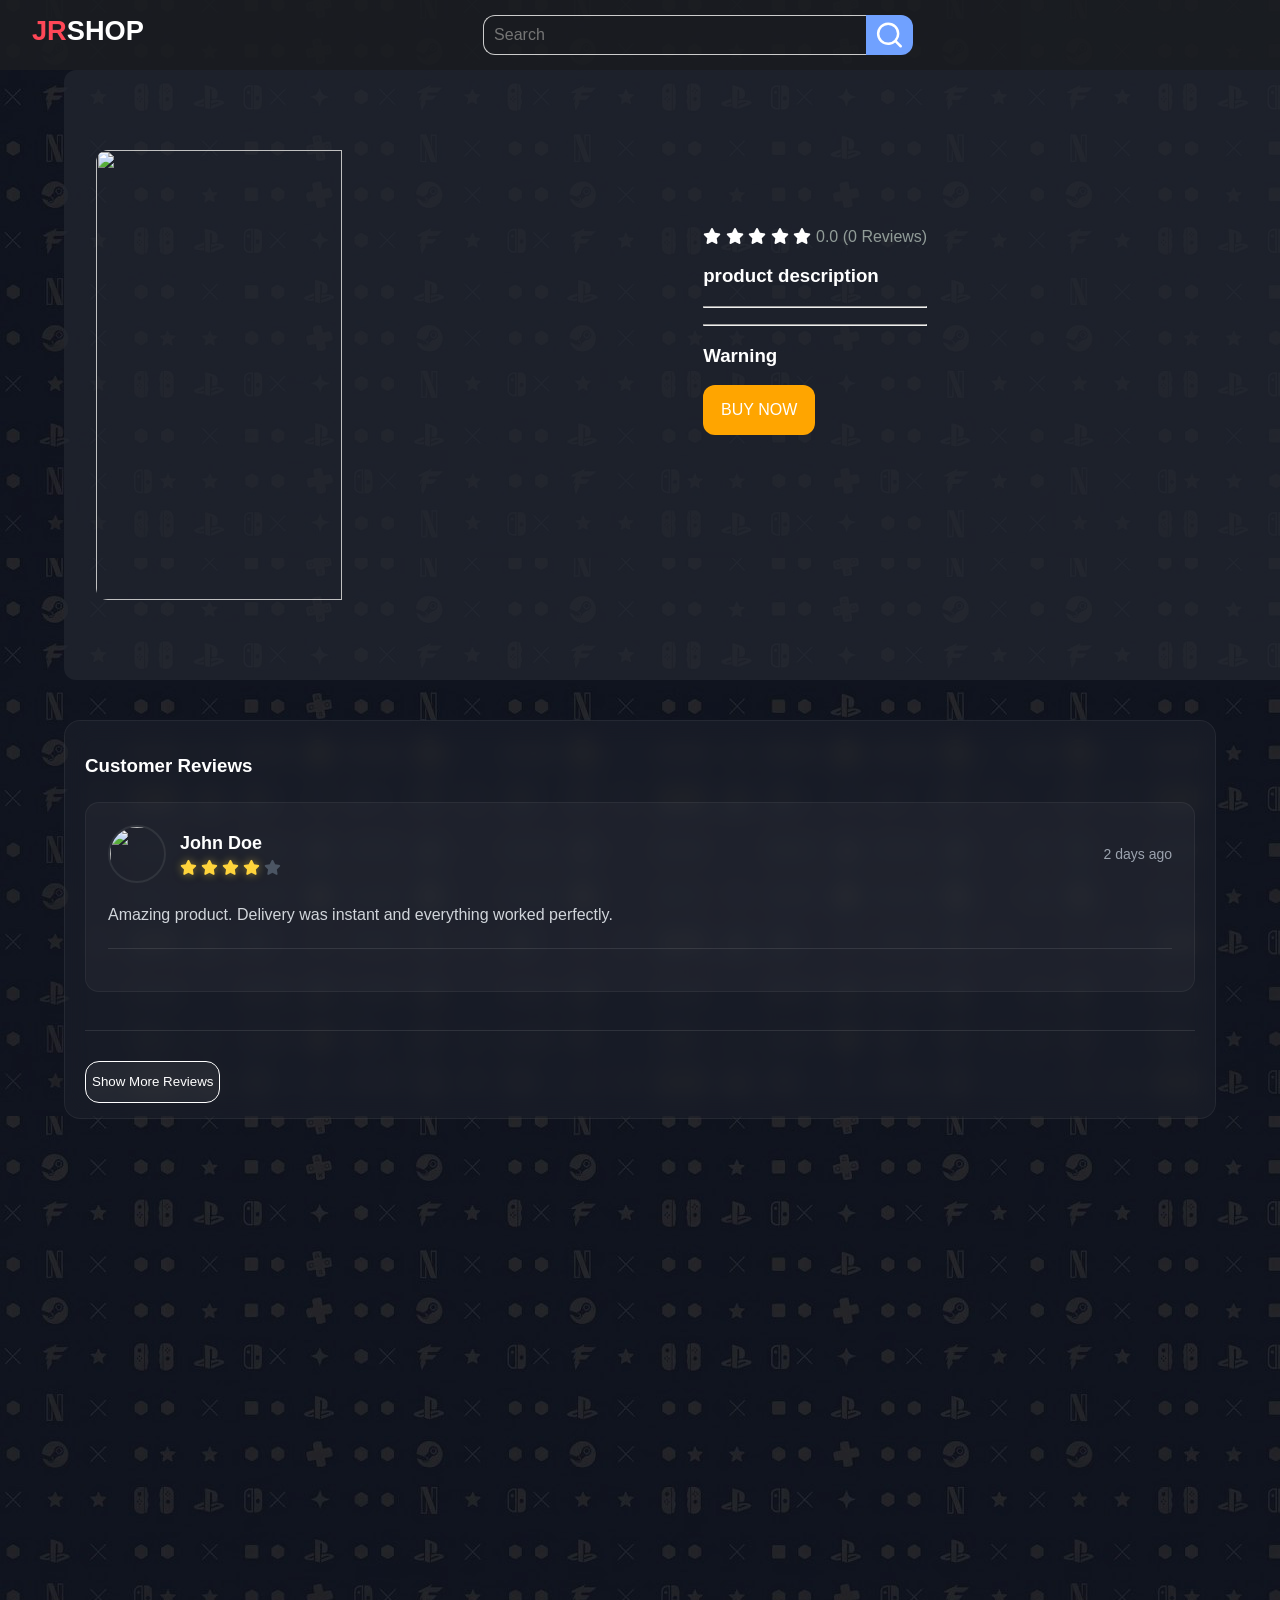
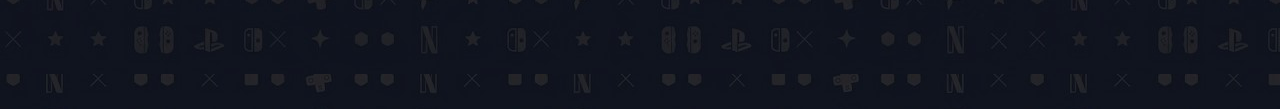
==== product.html @ eef832c1 "Initial commit: project setup" ====
<!DOCTYPE html>
<html lang="en">
<head>
    <meta charset="UTF-8">
    <meta name="viewport" content="width=device-width, initial-scale=1.0">
    <title>product</title>
    <link rel="stylesheet" href="style.css">
        <link rel="stylesheet" href="user-section.css">
        <link rel="stylesheet" href="./product.css">

</head>
<body>


    <header class="header">
        <div class="logo">
            <a href="./index.html">            <span class="logo-primary">JR</span><span class="logo-secondary">SHOP</span>
</a>
        </div>


		<div class="form-container">
        <input  type="text" class="search-bar" placeholder="Search">
		<button><svg xmlns="http://www.w3.org/2000/svg" viewBox="0 0 24 24"  focusable="false" aria-hidden="true" style="pointer-events: none; display: inherit; "><path d="M11 2a9 9 0 105.641 16.01.966.966 0 00.152.197l3.5 3.5a1 1 0 101.414-1.414l-3.5-3.5a1 1 0 00-.197-.153A8.96 8.96 0 0020 11a9 9 0 00-9-9Zm0 2a7 7 0 110 14 7 7 0 010-14Z"></path></svg></button>
</div>
        <div class="header-actions">


        </div>


 
   </header>

 <main class="product-go-here">

    <img id="productImage" src="" alt="">

    <div class="product-talk colorwhite">

        <h1 id="productName"></h1>
        

        <h2 class="price" id="productPrice"></h2>
        <h2 class="old-price" id="productOldPrice"></h2>
       <h2 class="disount-percantage" id="discoutperantage"></h2>



        <link rel="stylesheet"
href="https://cdnjs.cloudflare.com/ajax/libs/font-awesome/6.5.1/css/all.min.css">

<div class="rating-system">
<!-- here the product stars and rating cureent rating users dont votre or rate here  -->
  <div class="stars">

    <i class="fa-solid fa-star " data-value="1"></i>
    <i class="fa-solid fa-star " data-value="2"></i>
    <i class="fa-solid fa-star " data-value="3"></i>
    <i class="fa-solid fa-star " data-value="4"></i>
    <i class="fa-solid fa-star " data-value="5"></i>

  </div>

  <div class="rating-info">
    <span id="ratingValue">0.0</span>
    <span class="reviews a1">(0 Reviews)</span>
  </div>

</div>


        <h3>product description</h3>
        <hr>

        <p id="productDesc"></p>

        <hr>

        <h3>Warning</h3>
        <p id="productWarning"></p>

        <button class="buy-button" id="buyBtn">BUY NOW</button>

    </div>

</main> 

<section class="reviews-section">

    <h3 class="reviews-title">
        Customer Reviews
    </h3>

    <div class="reviews-container" id="reviewsContainer">

        <!-- here the users are rated the product  -->
        <div class="review-card">

            <div class="review-top">

                <div class="review-user">
                    <img src="./images/user.png" alt="">
                    
                    <div>
                        <h4>John Doe</h4>

                        <div class="review-stars">

                            <i class="fa-solid fa-star active"></i>
                            <i class="fa-solid fa-star active"></i>
                            <i class="fa-solid fa-star active"></i>
                            <i class="fa-solid fa-star active"></i>
                            <i class="fa-solid fa-star"></i>

                        </div>
                    </div>
                </div>

                <span class="review-date">
                    2 days ago
                </span>

            </div>

            <p class="review-comment">
                Amazing product. Delivery was instant and everything worked perfectly.
            </p>
            <hr class="custom-hr">

        </div>
        </div>


            <!-- SHOW MORE BUTTON -->
<section id="usercommenthere" class="reviews"></section>

    <hr class="custom-hr">

    <button class="show-more-btn" id="showMoreBtn">
        Show More Reviews
    </button>

</section>




    <section class="products" id="relatedProducts">
</section>




        <script>
            function getProductId() {
  const params = new URLSearchParams(window.location.search);
  return params.get("id");
}

async function loadProduct() {
  const id = getProductId();

  const res = await fetch("./api/getProducts.php");
  const products = await res.text();

  console.log(products)

  const p = products.find(prod => prod.product_id == id);

  if (!p) {
    alert("Product not found");
    return;
  }

  // Rating value
  document.getElementById("ratingValue").innerText = p.rating_average;
  
  // Reviews count (FIXED)
  document.querySelector(".rating-info .reviews").innerText = `(${p.rating_count} Reviews)`;

  // Product stars
  const productStars = document.querySelectorAll(".rating-system .stars i");
  const roundedRating = Math.round(p.rating_average);

  productStars.forEach(star => {
    const value = parseInt(star.dataset.value);
    if (value <= roundedRating) {
      star.classList.add("active");
    } else {
      star.classList.remove("active");
    }
  });

  // Product info
  document.getElementById("productName").innerText = p.product_name_en;
  document.getElementById("productPrice").innerText = `$${p.sell_price}`;
  document.getElementById("productDesc").innerText = p.description_en;
  document.getElementById("productWarning").innerText = p.warning_en;
  document.getElementById("productImage").src = p.product_image;


  const buyBtn = document.getElementById("buyBtn");



buyBtn.addEventListener("click", () => {
  window.location.href = `./checkout.html?id=${p.product_id}`;
});
  // Optional: old price & discount
  if (p.old_price) {
    document.getElementById("productOldPrice").innerText = `$${p.old_price}`;
    const discount = ((p.old_price - p.sell_price) / p.old_price * 100).toFixed(0);
    document.getElementById("discoutperantage").innerText = `${discount}% OFF`;
  }
}




async function loadRelatedProducts() {

  const currentId = getProductId();

  const res = await fetch("./api/getProducts.php");
  const products = await res.json();

  const container = document.getElementById("relatedProducts");

  container.innerHTML = "";

  products.forEach(p => {

    // optional: skip current product
    if (p.product_id == currentId) return;

    container.innerHTML += `
      <div class="card">

        <img class="product-image"
             src="${p.product_image}"
             alt="${p.product_name_en}">

        <h2>${p.product_name_en}</h2>

        <h3>$${p.sell_price}</h3>

        <div class="button-container">
          <a href="./product.html?id=${p.product_id}"
             class="buy-button">
             Buy
          </a>
        </div>

      </div>
    `;
  });
}
loadRelatedProducts();
loadProduct();


        </script>
     
            <script src="./swal.js"></script>

            <script src="./index.js"></script>
                  <script src="./resizingcss.js"></script>
                              <script src="./starsystemhoverandclicks.js"></script>
                              <script src="./reviewload-and-sumbit.js"></script>





</body>
  </html>
---- style.css ----
* {
    box-sizing: border-box;
}

.field-label {
  display: block;
  margin-bottom: 8px;
  font-size: 13px;
  opacity: 0.7;
}

.gender-group {
  display: flex;
  gap: 8px;
}

.gender-btn {
  flex: 1;
  padding: 10px;
  border-radius: 10px;
  border: 1px solid rgba(255,255,255,0.1);
  background: rgba(255,255,255,0.05);
  color: white;
  cursor: pointer;
  transition: 0.2s;
  opacity: 0.7;
}

.gender-btn:hover {
  background: rgba(255,255,255,0.1);
}

.gender-btn.active {
  background: linear-gradient(135deg, #6ea8ff, #4a7cff);
  opacity: 1;
  transform: translateY(-1px);
}


:root {
    /* Colors */
    --color-primary: #ff4757;   /* For "JR" */
    --color-secondary: #2f3542; /* For "store" */
    --color-accent: #70a1ff;    /* For Buttons */
    --color-bg: #111827;
    --color-white: #111827;
    --color-header:#1b1d22e8;
    --color-text:#fff;
    --boeder-color :#ccc;
    
    /* Shapes & Spacing */
    --radius-main: 12px;
    --spacing-main: 20px;
    --secpadding:45px;
    --leftrightpadding :5%
}

/* Base Resets */
body { overflow-x: hidden; font-family: sans-serif;   background-image: url(./images/Untitled.jpg); margin: 0;  }

/* Header */
.header-main-nav{ display:flex ;justify-content: space-between; align-items: center; width: 100%; flex-direction: row;}
.header { justify-content: space-between; flex-wrap: wrap; z-index: 10; top : 0; display: flex;   padding: 15px var(--leftrightpadding); background-color: var(--color-header) ; position: fixed; width: 100%;}
.logo-primary { color: var(--color-primary); font-weight: bold; font-size: 1.7rem; }
.logo-secondary { color: var(--color-text); font-weight: bold; font-size: 1.7rem; }
.header-actions{
    display: flex;
}


.colorwhite {
    color: var(--color-text);
}
.form-container {
    width: 35%;
    position: relative;


}
.hidden-search-bar-header{
 width: 100%;
    display: none;
    padding-top: 15px;
}
.hidden-search-input-wrapper{
    position: relative;

}
.search-bar {    background-color: transparent; font-size: 16px;
 padding: 10px;  border: 1px solid var(--boeder-color); width: 90%; color: var(--color-text); 
 border-top-left-radius: var(--radius-main);
  border-bottom-left-radius: var(--radius-main);

  border-top-right-radius: 0;
  border-bottom-right-radius: 0;

border-right: none;}

.search-bar:focus {
    outline: none;
}


.hidden-search-bar-header button, .form-container button {
    position: absolute;
    height: 100%;
    width: 11%;
    color: var(--color-white);
    border: 1px soild var(--boeder-color);
    border-top-right-radius: var(--radius-main);
  border-bottom-right-radius: var(--radius-main);
  background-color: var(--color-accent);
  display: inline-flex;
  justify-content: center;
  align-items: center;
 }
 .hidden-search-bar-header button svg,.form-container button svg {
    width: 50px;
    height: 30px;
fill: var(--color-text);  
 }




.btn--secondary{
    background-color: var(--boeder-color);
}
/* Buttons */
.btn { padding: 10px 20px; border-radius: var(--radius-main); border: none; cursor: pointer; margin-left: 5px; font-size: 12px; display: flex; justify-content: center; align-items: center;}
.btn--primary { background: var(--color-accent); color: white; }

/* Hero Section */
.hero { padding-left: var(--leftrightpadding); padding-right: var(--leftrightpadding); color: var(--color-text); display: flex; flex-direction: column; align-items: center; justify-content: center; padding-top: var(--secpadding); padding-bottom: var(--secpadding);}

.hero-title {
    text-align: center;
}
/* filter for the image */

.logo-grid {
    width: 100%;
  grid-template-columns: repeat(6 , minmax(60px,100px));
   grid-template-rows:100px;
  display: grid;
  justify-content: center;
  align-items: center;
  gap: 30px;
}


/* for centring icon inside on its  container */

.logo-item  {
display: flex;
align-items: center;
justify-content: center;
background-color: #111827;
padding: 20px;
border: 1px #1a202f solid;
height: 100px;
border-radius: var(--radius-main);
}

.logo-item svg {
/* width: 150px;
height: 150px; object-fit: contain; */
}


.best-prices{
    margin-top: 0px;
}



.payment-methods {
    display: flex;
    width: 100%;
    justify-content: center;
}

.payment-methods img {
    width: 100%;
    height: 100%;
    margin-left: 15px;
    object-fit: cover; 
    border-radius: var(--radius-main);
}

.payment-method-img-container{
    width: 100px;
    height: 50px;
    margin-left: 15px;
}


/* .ocash {
    width: 250px !important;
} */


.products {

  display: grid;
  grid-template-columns: repeat(auto-fit,minmax(350px,1fr));
  grid-template-rows: repeat(auto-fill,minmax(500px,1fr));
  gap: 16px;
  padding: var(--secpadding) var(--leftrightpadding);
}
/* Card Component */
.card { 
    background: rgba(255, 255, 255, 0.03);  /* Very subtle transparency */
    backdrop-filter: blur(10px);          /* Frosted glass effect */
    
    /* Bord: 1px solid rgba(255, 255, 255, 0.1);
    border-radius: 16px;
    
    /* Shadow for Depth */
    box-shadow: 0 8px 32px 0 rgba(0, 0, 0, 0.37);
    
    /* Typography & Transition */
    color: white;
    transition: transform 0.2s ease, background 0.2s ease;

    height: fit-content;
     color: var(--color-text);
      /* background: var(--color-white); */
       padding: var(--spacing-main); 
       border-radius: var(--radius-main);
       transform: translateY(-5px);
        box-shadow: 0 4px 6px rgba(0,0,0,0.1); }
 .product-image {
width: 100%;
height: 204px;
background-size: contain;
border-radius: var(--radius-main);

 }


.buy-button {
    width: 80px;
  height: 34px;
  background-color: orange;
  border: none;
  border-radius: 8px;
  color: white;
  font-size: 1rem;
  cursor: pointer;
 }
/* Footer */
.footer { text-align: center; padding: 20px; margin-top: 40px; background-color: var(--color-header); display: flex; justify-content: center; flex-direction: column;     align-items: center;
}


.social-links {
    display: flex;
    justify-content: flex-start;

}


.social-links  svg {
    width: 40px;
}

.social-links a {
    margin-left: 10px;
}

.good-talk {
    width: 200px;
}


.contact-us {
    color: var(--color-text);
}

.mobiles-search-button {
padding: 3px 10px;
visibility: hidden;
}

.mobiles-search-button svg {
    height: 25px;
width: 25px;}

    




@media(max-width:1220px){

   .products{
    grid-template-columns: repeat(auto-fill,minmax(300px,1fr));
   }
}


@media(max-width:822px){

    .hero-discription{
max-width: 500px;
text-align: center;
}

/* .logo-grid {
    grid-template-columns: repeat(6,90x);
} */
}

@media(max-width:750px){
    .logo-item{
        padding: 10px;
    }
}

@media(max-width:726px){
    .form-container{
        width: 50%;
    }
}

@media(max-width:712px){
    .form-container{
        width: 40%;
    }
}

@media(max-width:701px){


    .products{
    grid-template-columns: repeat(auto-fit,minmax(200px,1fr));
    }
}

@media(max-width:637px ){
    .form-container{
        display: none;
    }
    .mobiles-search-button {
        visibility: visible;
    }

    .logo-item{
        height: 65px;
    }

    .hidden-search-bar-header{
    display: block;

    }
    .hero{
        margin-top: 122px !important;
    }


}


@media(max-width:452px){
    .payment-methods img{
        width: 80px;
        height: 80px;
    }
}


/* here product page we begin page two  */

.product-go-here {
    display: flex;
    width: 100%;
    /* padding-left: var(--leftrightpadding);
    padding-right: var(--leftrightpadding); */
    padding:  calc(var(--spacing-main) * 4) 10px;
    margin-left: 5%;
    margin-right: 5%;
    background-color: #232732b2;
    border-radius: var(--radius-main);
    
    
   


}

.main-wrapper {
    margin:100px ;
}

.product-talk {}

.product-go-here img {
    width: 45%;
        flex-shrink:0 ;
        height: 450px;
    margin-right: 60px;
        border-radius: var(--radius-main);

}


a {
    text-decoration: none;
}
.buy-button {
    width: 50%;
  height: 50px;
  font-size: 16px;
  color: white;
  background-color: orange;
  border: none;
  display: inline-block;
  border-radius: var(--radius-main);
  display: flex;
  justify-content: center;
  align-items: center;
}

.price {
    color: #315c93;
    display: inline;
    /* background-color: #315c9e; */
    border-radius: var(--radius-main);
    padding: 5px 0;
    font-size: 2rem;
    

}

#productWarning{
    color: red;
}

.old-price {
    display:inline ;
    color: red;
        margin-left: 10px;

    text-decoration: line-through;
}

/* PRODUCT PAGE RESPOSIVE DESGIN */
@media (max-width: 1315px) { 
    .header { 
        padding-left: calc(var(--leftrightpadding) / 2); 
        padding-right: calc(var(--leftrightpadding) / 2); 
    } 

    .products { 
        padding-left: calc(var(--leftrightpadding) / 2); 
        padding-right: calc(var(--leftrightpadding) / 2); 
    } 

    .main-wrapper { 
        margin-left: calc(var(--leftrightpadding) / 2); 
        margin-right: calc(var(--leftrightpadding) / 2); 
    } 

    .product-go-here{
          padding-left: calc(var(--leftrightpadding) / 2); 
        padding-right: calc(var(--leftrightpadding) / 2); 
    }
}

@media(max-width:933px){
      .product-go-here{
          flex-direction: column;
    }

    .product-go-here img {
        width: 100%;
    }
    .buy-button{
        width: 100%;
    }
}
---- user-section.css ----
/* Layout */
/* ===== HEADER ACTIONS ===== */
/* =========================
   UNIFIED ACTION SYSTEM
========================= */

.header-actions {
  display: flex;
  align-items: center;
  gap: 12px;
}

/* SAME HEIGHT FOR EVERYTHING */
.purchase-btn,
.notif,
.profile {
  height: 38px;
  border-radius: 12px;
  display: flex;
  align-items: center;
}

/* =========================
   PURCHASE BUTTON (LABELED)
========================= */
.purchase-btn {
  padding: 0 12px;
  gap: 8px;

  background: rgba(255,255,255,0.06);
  border: 1px solid rgba(255,255,255,0.1);

  color: white;
  font-size: 14px;
  cursor: pointer;
}

.purchase-btn:hover {
  background: rgba(255,255,255,0.1);
}

/* =========================
   ICONS
========================= */
.icon {
  width: 30px;
  height: 30px;
  fill: white;
}

/* =========================
   NOTIFICATION
========================= */
.notif {
  width: 38px;
  justify-content: center;

  position: relative;

  background: rgba(255,255,255,0.06);
  border: 1px solid rgba(255,255,255,0.1);

  cursor: pointer;
}

.notif:hover {
  background: rgba(255,255,255,0.1);
}

.dot {
  position: absolute;
  width: 6px;
  height: 6px;
  background: #ff3b3b;
  border-radius: 50%;
  top: 6px;
  right: 6px;
}

/* =========================
   PROFILE
========================= */
.profile {
  position: relative;

  padding: 0 10px;
  gap: 8px;

  background: rgba(255,255,255,0.06);
  border: 1px solid rgba(255,255,255,0.1);
}

.avatar {
  width: 30px;
  height: 30px;
  border-radius: 50%;
}

.username {
  font-size: 15px;
  color: white;
}

.dropdown-icon {
  width: 14px;
  height: 14px;
  fill: #ccc;
}

/* =========================
   DROPDOWN
========================= */
.dropdown {
  position: absolute;
  right: 0;
  top: 110%;

  display: none;
  flex-direction: column;

  min-width: 160px;

  background: rgba(10, 12, 30, 0.85);
  backdrop-filter: blur(12px);

  border: 1px solid rgba(255,255,255,0.1);
  border-radius: 12px;

  overflow: hidden;
}

.dropdown a {
  padding: 10px;
  color: white;
  text-decoration: none;
  font-size: 14px;
}

.dropdown a:hover {
  background: rgba(255,255,255,0.08);
}

.active {
  display: flex;
}
---- product.css ----
/* this just contains star section  and review sectionstyles rest on style css */

:root {
    /* Colors */
    --color-primary: #ff4757;   /* For "JR" */
    --color-secondary: #2f3542; /* For "store" */
    --color-accent: #70a1ff;    /* For Buttons */
    --color-bg: #111827;
    --color-white: #111827;
    --color-header:#1b1d22e8;
    --color-text:#fff;
    --boeder-color :#ccc;
    
    /* Shapes & Spacing */
    --radius-main: 12px;
    --spacing-main: 20px;
    --secpadding:45px;
    --leftrightpadding :5%
}


.rating-system {
    display: flex;
    margin: 10px 0;
}

.rating-info{
    display: inline;
    margin-left: 5px;
}

.star {
      cursor:pointer;
      font-size: 14ox;
}

.reviews-container{
  display: flex;
  flex-direction: column;
}
/* .star:hover{
  transform:scale(1.15);
} */

.star.active{
  color:#e9bf2a;


}

.reviews  , #ratingValue{
    color: #919c98;
}

.discout-perantage{
  display: inline;
}

/* REVIEWS SECTION */
.reviews-section{

    margin-top:40px;
    padding: 15px 20px;
    border-radius:16px;
margin-left: 5%;
    margin-right: 5%;
    background:
    rgba(255,255,255,0.03);

    backdrop-filter: blur(12px);

    border:1px solid rgba(255,255,255,0.06);
}

.reviews-title{
    color:white;
    margin-bottom:25px;
}

/* REVIEW CARD */
.review-card{

    padding:22px;
    border-radius:14px;

    background:
    rgba(255,255,255,0.03);

    margin-bottom:18px;

    border:1px solid rgba(255,255,255,0.05);
}

/* TOP */
.review-top{

    display:flex;
    justify-content:space-between;
    align-items:center;

    margin-bottom:18px;
}

/* USER */
.review-user{

    display:flex;
    align-items:center;
    gap:15px;
}

.review-user img{

    width:55px;
    height:55px;

    border-radius:50%;
    object-fit:cover;
}

.review-user h4{

    margin:0;
    color:white;
    font-size:18px;
}

/* STARS */
.review-stars{

    margin-top:6px;
    display:flex;
    gap:4px;
}

.review-stars i{

    color:#4b5563;
    font-size:15px;
}

.review-stars i.active{

    color:#ffd43b;

    text-shadow:
    0 0 8px rgba(255,212,59,0.5);
}

/* DATE */
.review-date{

    color:#9ca3af;
    font-size:14px;
}

/* COMMENT */
.review-comment{

    color:#d1d5db;
    line-height:1.7;
    margin:0;
}


.no-reviews{
    text-align: center;
  color: white;

}


.login-review-btn {
padding: 12px 28px;
  min-width: 60px;
  font-family: 'Inter', -apple-system, sans-serif;
  font-size: 14px;
  font-weight: 600;
  letter-spacing: 0.5px;
  text-transform: uppercase;
  color: #fff;
  background: #ff4757;
  border: 1px solid rgba(255, 255, 255, 0.1);
  border-radius: 6px;
  cursor: pointer;
  align-self: center;
}
/* SHOW MORE BUTTON */
.show-more-btn{

    height:42px;
align-self: center;
    border:none;
    border-radius:14px;

    margin-top:10px;

    background:
    rgba(255,255,255,0.05);

    color:white;

 

    cursor:pointer;

    transition:0.25s ease;

    border:1px solid ;
}

.show-more-btn:hover{

    background:
    rgba(255,255,255,0.08);

    transform:translateY(-2px);
}


.review-user{

    display:flex;
    align-items:center;

    gap:14px;


}




#submitReviewBtn{

align-self: flex-end;
color: white;
    background-color: #ff9d00;
    font-weight: bold;
    padding: 10px 24px;
    border: none;
    border-radius: 6px;
    cursor: pointer;
    text-transform: uppercase;
    margin-top: 10px;
    transition: background-color 0.2s;
    display: flex;
    align-items: center;
}

.a1{
    display:  inline-flex !important;
}

.customer-comment{
    margin-top: 15px;
}

.reviews{
    display: flex;
    flex-direction: column;
}

.reviews  {
    display: inline;
}

.review-user img{

    width:58px;
    height:58px;

    border-radius:50%;

    object-fit:cover;

    border:
    2px solid rgba(255,255,255,0.08);
}

.review-input {
    margin-top: 10px;
    width: 100%;
    background-color: #1a1c23; /* Slightly lighter than the page background */
    border: 1px solid #333942; /* Soft border to define the shape */
    border-radius: 8px;
    padding: 12px 16px;
    color: #ffffff;
    font-size: 14px;
    resize: vertical; /* Allows user to expand but not break the width */
}

.review-input::placeholder {
    color: #6c757d; /* Muted text for the prompt */
}


.custom-hr{
    border: 0;
    height: 1px;
    /* Uses a gradient to fade out at the edges or a solid muted color */
    background: rgba(255, 255, 255, 0.1); 
    margin: 20px 0;
}
.review-input:focus {
    outline: none;
    border-color: #0084ff8c; }

    .send-icon {
        width: 16px;
        height: 16px;
        fill: white;
        margin-left: 10px;
    }

.review-user h4{

    margin:0;

    color:white;

    font-size:18px;
}

.review-user .review-date{

    display:block;

    margin-top:4px;
}
/* MOBILE */
@media(max-width:700px){

    .review-top{

        flex-direction:column;
        align-items:flex-start;
        gap:15px;
    }

}
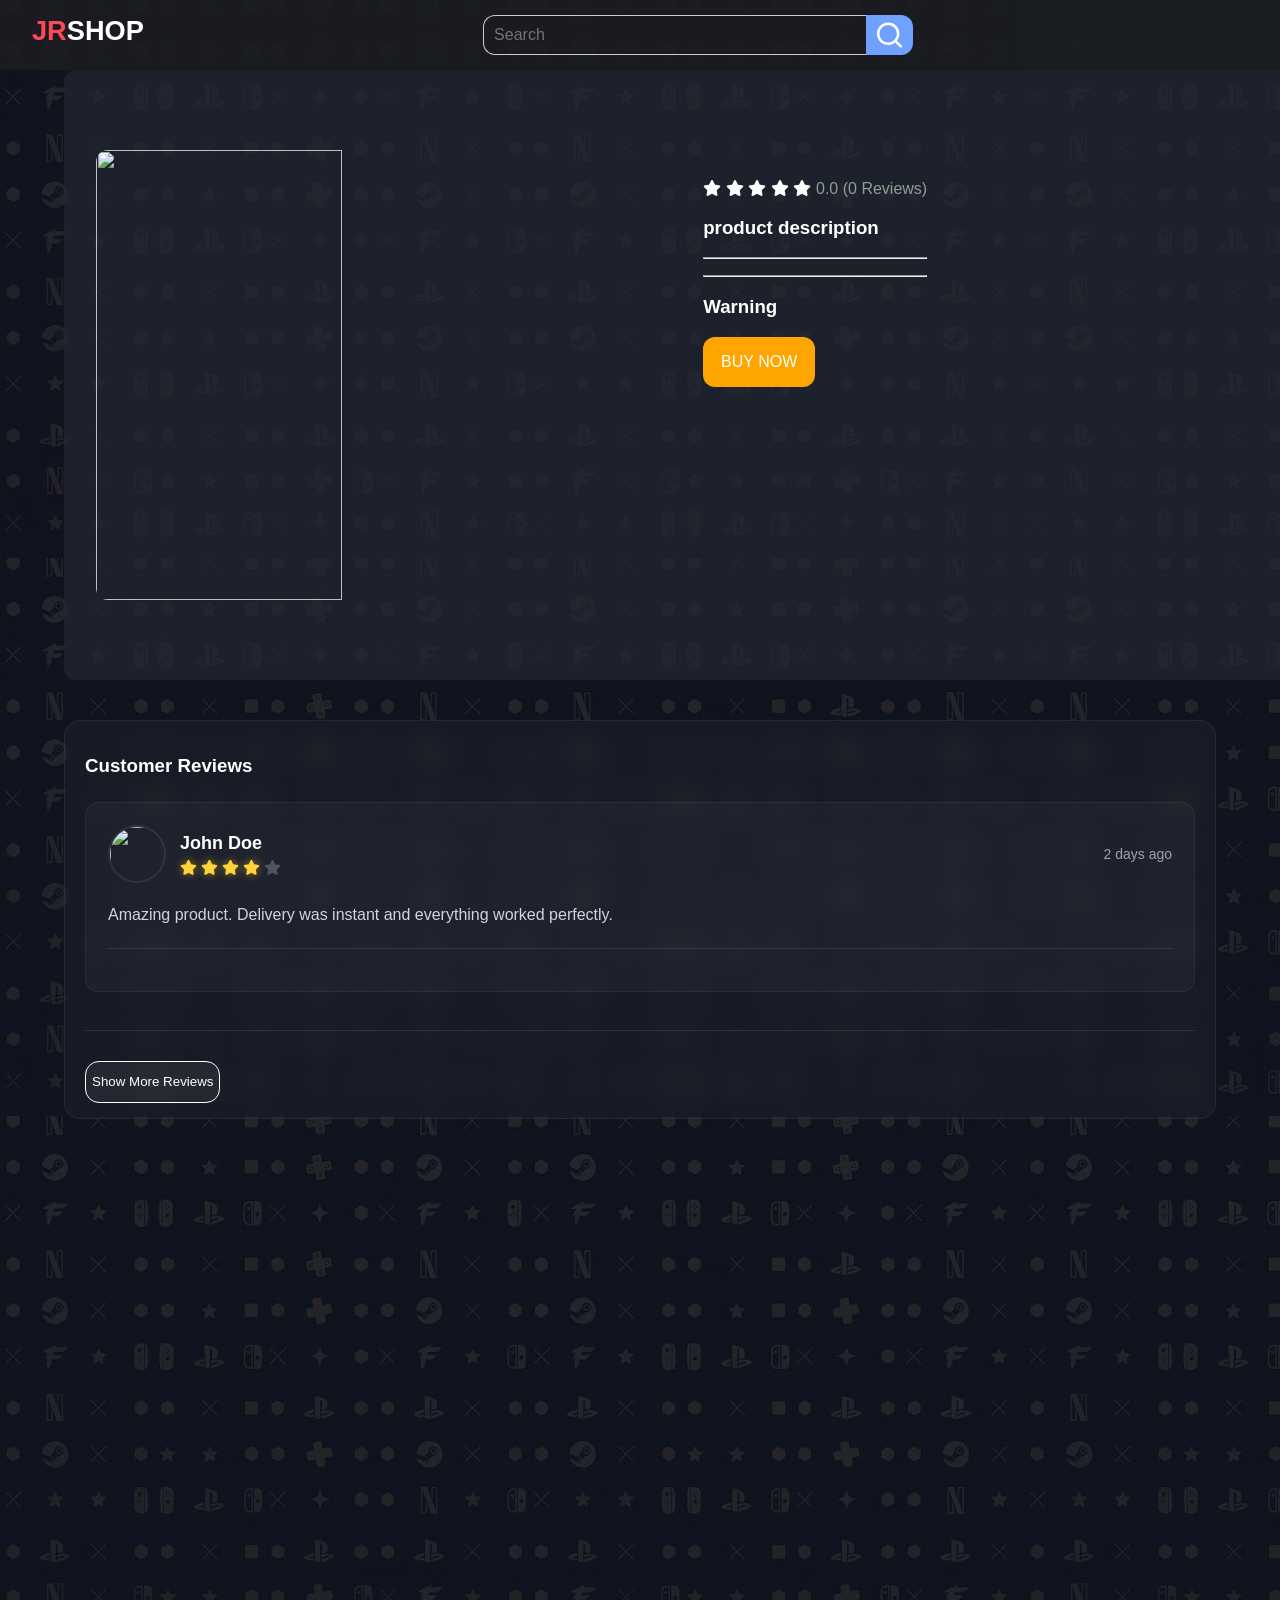
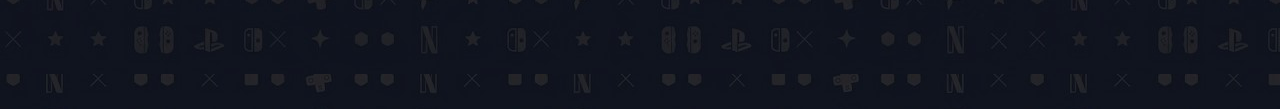
==== commit dcb1a09d: "updated checkout and product pages" ====
--- a/product.html
+++ b/product.html
@@ -39,12 +39,13 @@
     <div class="product-talk colorwhite">
 
         <h1 id="productName"></h1>
-        
-
+
+
+        <div class="info-group">
         <h2 class="price" id="productPrice"></h2>
         <h2 class="old-price" id="productOldPrice"></h2>
-       <h2 class="disount-percantage" id="discoutperantage"></h2>
-
+       <h2 class="sale-label" id="salelabel">SALE</h2>
+</div>
 
 
         <link rel="stylesheet"
@@ -162,9 +163,8 @@
   const id = getProductId();
 
   const res = await fetch("./api/getProducts.php");
-  const products = await res.text();
-
-  console.log(products)
+  const products = await res.json();
+
 
   const p = products.find(prod => prod.product_id == id);
 
@@ -198,6 +198,17 @@
   document.getElementById("productDesc").innerText = p.description_en;
   document.getElementById("productWarning").innerText = p.warning_en;
   document.getElementById("productImage").src = p.product_image;
+   // Optional: old price & discount
+  if (parseInt(p.discount_percentage) > 0) {
+
+    console.log(p.discount_percentage)
+    document.getElementById("productOldPrice").style.display = "inline"
+        document.getElementById("salelabel").style.display = "inline"
+
+    document.getElementById("productOldPrice").innerText = `$${p.price_before_discount}`;
+    const discount = ((p.old_price - p.sell_price) / p.old_price * 100).toFixed(0);
+    document.getElementById("discoutperantage").innerText = `${discount}% OFF`;
+  }
 
 
   const buyBtn = document.getElementById("buyBtn");
@@ -207,12 +218,7 @@
 buyBtn.addEventListener("click", () => {
   window.location.href = `./checkout.html?id=${p.product_id}`;
 });
-  // Optional: old price & discount
-  if (p.old_price) {
-    document.getElementById("productOldPrice").innerText = `$${p.old_price}`;
-    const discount = ((p.old_price - p.sell_price) / p.old_price * 100).toFixed(0);
-    document.getElementById("discoutperantage").innerText = `${discount}% OFF`;
-  }
+ 
 }
 
 
--- a/style.css
+++ b/style.css
@@ -423,7 +423,7 @@
 }
 
 .price {
-    color: #315c93;
+    color: var(--color-accent);
     display: inline;
     /* background-color: #315c9e; */
     border-radius: var(--radius-main);
@@ -438,8 +438,8 @@
 }
 
 .old-price {
-    display:inline ;
-    color: red;
+    display:none ;
+    color: #b0b1b6;
         margin-left: 10px;
 
     text-decoration: line-through;
--- a/product.css
+++ b/product.css
@@ -262,7 +262,7 @@
 }
 
 .reviews  {
-    display: inline;
+    display: flex;
 }
 
 .review-user img{
@@ -276,6 +276,31 @@
 
     border:
     2px solid rgba(255,255,255,0.08);
+}
+
+#productName{
+    margin-top: 0;
+    margin-bottom: 10px;
+    font-size:45px ;
+}
+
+.info-group {
+    display: flex;
+    align-items: center;
+}
+
+.info-group h2 {
+    margin-top: 0;
+    margin-bottom: 0;
+}
+.sale-label{
+    display: none;
+  font-size: 15px;
+  background-color: red;
+  padding: 6px 7px;
+  border-radius: var(--radius-main);
+  margin-left: 7px;
+
 }
 
 .review-input {
